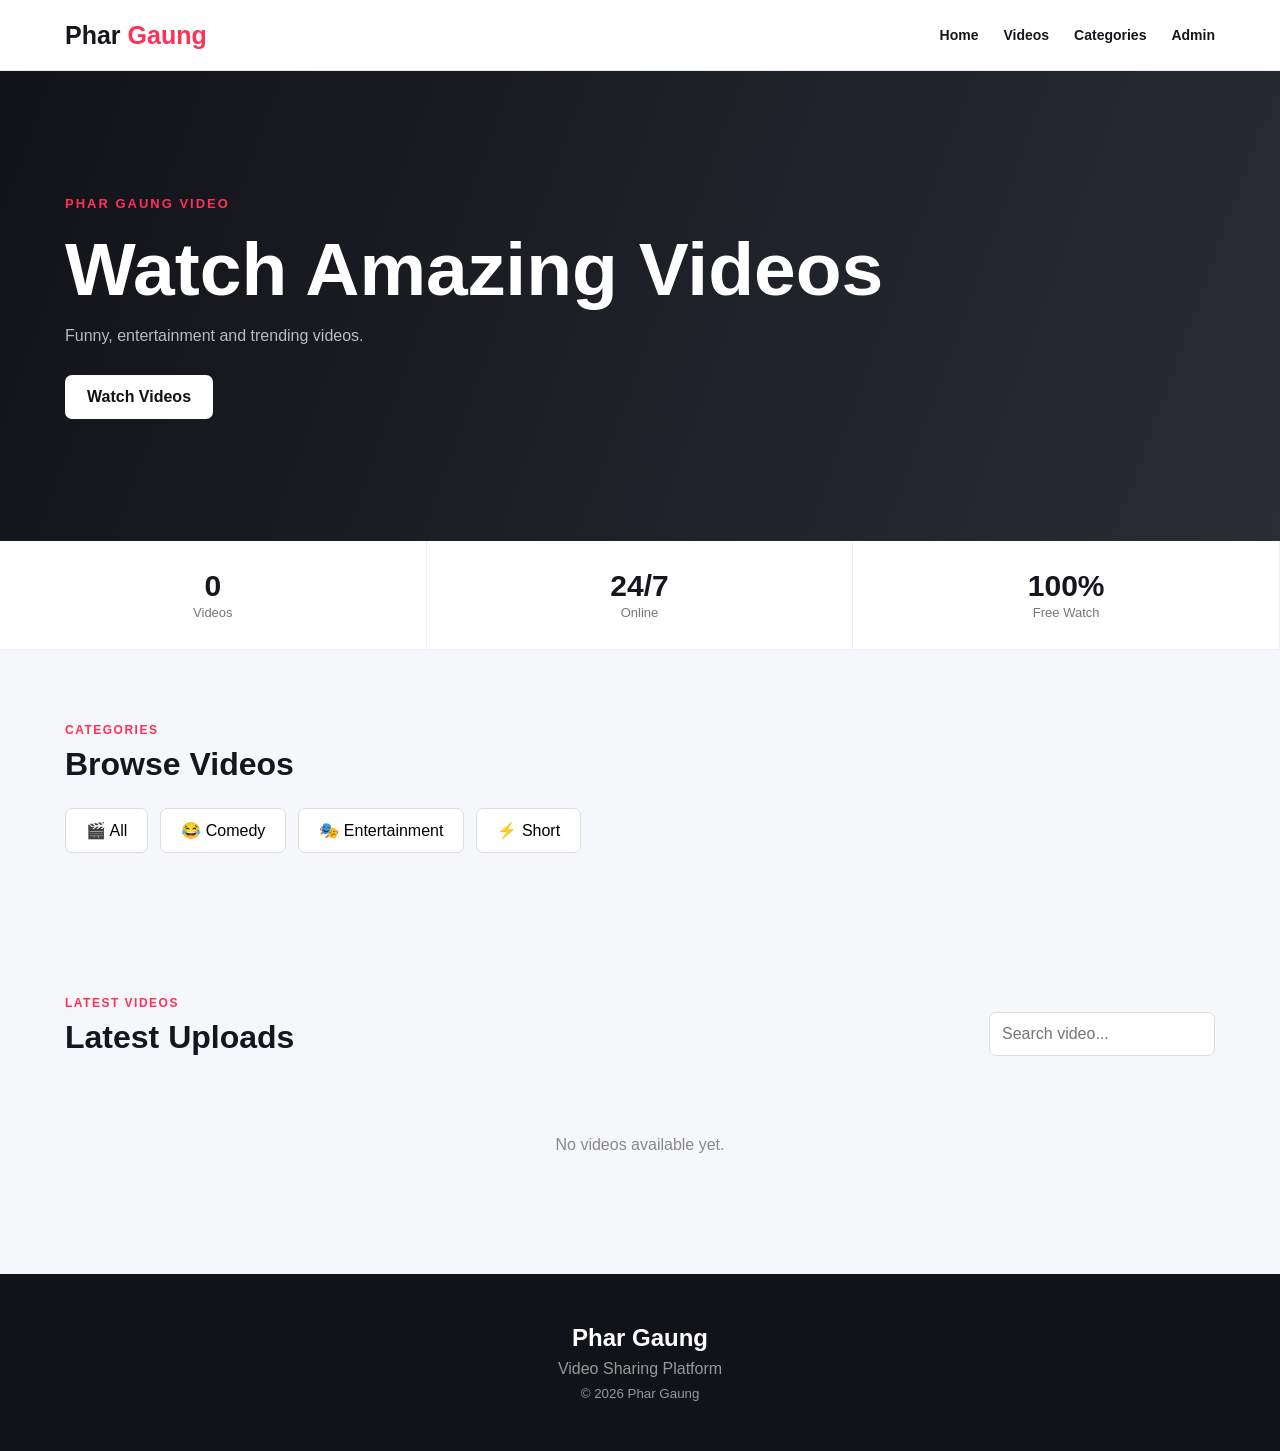
==== index.html @ 2b1dcd28 "Add files via upload" ====
<!DOCTYPE html>
<html lang="en">
<head>
    <meta charset="UTF-8">
    <meta name="viewport" content="width=device-width, initial-scale=1.0">

    <title>Phar Gaung Video</title>

    <link rel="stylesheet" href="style.css">
</head>

<body>

<header>
    <div class="nav">

        <a class="logo" href="index.html">
            Phar <span>Gaung</span>
        </a>

        <nav>
            <a href="index.html">Home</a>
            <a href="#videos">Videos</a>
            <a href="#categories">Categories</a>
            <a href="admin.html">Admin</a>
        </nav>

    </div>
</header>


<section class="hero">

    <div class="hero-content">

        <span>PHAR GAUNG VIDEO</span>

        <h1>
            Watch Amazing Videos
        </h1>

        <p>
            Funny, entertainment and trending videos.
        </p>

        <a href="#videos" class="btn">
            Watch Videos
        </a>

    </div>

</section>


<section class="stats">

    <div>
        <strong id="videoCount">0</strong>
        <span>Videos</span>
    </div>

    <div>
        <strong>24/7</strong>
        <span>Online</span>
    </div>

    <div>
        <strong>100%</strong>
        <span>Free Watch</span>
    </div>

</section>


<section id="categories" class="section">

    <div class="section-title">

        <span>CATEGORIES</span>

        <h2>
            Browse Videos
        </h2>

    </div>

    <div class="categories">

        <button data-category="all">
            🎬 All
        </button>

        <button data-category="comedy">
            😂 Comedy
        </button>

        <button data-category="entertainment">
            🎭 Entertainment
        </button>

        <button data-category="short">
            ⚡ Short
        </button>

    </div>

</section>


<section id="videos" class="section">

    <div class="section-head">

        <div>
            <span>LATEST VIDEOS</span>

            <h2>
                Latest Uploads
            </h2>
        </div>

        <input
            type="search"
            id="search"
            placeholder="Search video..."
        >

    </div>


    <div
        id="videoGrid"
        class="video-grid">
    </div>


    <div
        id="empty"
        class="empty">

        No videos available yet.

    </div>

</section>


<div
    id="playerModal"
    class="modal">

    <div class="player">

        <button id="closePlayer">
            ×
        </button>

        <video
            id="videoPlayer"
            controls>
        </video>

        <h2 id="playerTitle"></h2>

        <p id="playerDescription"></p>

    </div>

</div>


<footer>

    <h2>
        Phar Gaung
    </h2>

    <p>
        Video Sharing Platform
    </p>

    <small>
        © 2026 Phar Gaung
    </small>

</footer>


<script src="script.js"></script>

</body>
</html>
---- style.css ----
* {
    margin: 0;
    padding: 0;
    box-sizing: border-box;
}

body {
    font-family: Arial, sans-serif;
    background: #f6f7fb;
    color: #15171c;
}

a {
    text-decoration: none;
    color: inherit;
}

button,
input,
textarea,
select {
    font: inherit;
}

button {
    cursor: pointer;
}

.nav {
    width: min(1150px, 92%);
    margin: auto;

    height: 70px;

    display: flex;
    align-items: center;
    justify-content: space-between;
}

header {
    background: white;

    border-bottom:
        1px solid #e6e7eb;

    position: sticky;
    top: 0;

    z-index: 1000;
}

.logo {
    font-size: 25px;
    font-weight: 900;
}

.logo span {
    color: #ff3158;
}

nav {
    display: flex;
    gap: 25px;
}

nav a {
    font-weight: 600;
    font-size: 14px;
}


/* HERO */

.hero {
    min-height: 470px;

    display: flex;
    align-items: center;

    background:
        linear-gradient(
            110deg,
            #111318,
            #2a2d34
        );

    color: white;
}

.hero-content {
    width: min(1150px, 92%);
    margin: auto;
}

.hero-content span {
    color: #ff3158;

    font-size: 13px;

    font-weight: bold;

    letter-spacing: 2px;
}

.hero h1 {
    font-size: clamp(42px, 7vw, 75px);

    margin: 20px 0;

    line-height: 1;
}

.hero p {
    color: #bbb;

    margin-bottom: 30px;
}

.btn {
    display: inline-block;

    background: white;

    color: #111;

    padding: 13px 22px;

    border-radius: 7px;

    font-weight: bold;
}


/* STATS */

.stats {
    background: white;

    display: grid;

    grid-template-columns:
        repeat(3, 1fr);

    border-bottom:
        1px solid #eee;
}

.stats div {
    text-align: center;

    padding: 28px;

    border-right:
        1px solid #eee;
}

.stats strong {
    display: block;

    font-size: 30px;
}

.stats span {
    color: #777;

    font-size: 13px;
}


/* SECTION */

.section {
    width: min(1150px, 92%);

    margin: auto;

    padding: 70px 0;
}

.section-title span,
.section-head span {
    color: #ff3158;

    font-size: 12px;

    font-weight: bold;

    letter-spacing: 1.5px;
}

.section-title h2,
.section-head h2 {
    margin-top: 8px;

    font-size: 32px;
}


/* CATEGORY */

.categories {
    display: flex;

    gap: 12px;

    margin-top: 25px;

    flex-wrap: wrap;
}

.categories button {
    border: 1px solid #ddd;

    background: white;

    padding: 12px 20px;

    border-radius: 7px;
}


/* VIDEO */

.section-head {
    display: flex;

    justify-content: space-between;

    align-items: end;

    margin-bottom: 30px;
}

#search {
    padding: 12px;

    border: 1px solid #ddd;

    border-radius: 7px;

    outline: none;
}

.video-grid {
    display: grid;

    grid-template-columns:
        repeat(3, 1fr);

    gap: 22px;
}

.video-card {
    background: white;

    border-radius: 9px;

    overflow: hidden;

    border: 1px solid #e6e6e6;
}

.thumbnail {
    height: 200px;

    background: #111;

    position: relative;
}

.thumbnail img {
    width: 100%;
    height: 100%;

    object-fit: cover;
}

.play {
    position: absolute;

    left: 50%;
    top: 50%;

    transform:
        translate(-50%, -50%);

    width: 50px;
    height: 50px;

    border-radius: 50%;

    border: none;

    background: white;

    font-size: 18px;
}

.video-info {
    padding: 16px;
}

.video-info h3 {
    margin-bottom: 8px;
}

.video-info p {
    color: #777;

    font-size: 13px;

    line-height: 1.5;
}

.meta {
    color: #999;

    font-size: 12px;

    margin-top: 14px;
}

.empty {
    display: none;

    text-align: center;

    color: #888;

    padding: 50px;
}


/* MODAL */

.modal {
    display: none;

    position: fixed;

    inset: 0;

    background:
        rgba(0,0,0,.75);

    align-items: center;

    justify-content: center;

    padding: 20px;

    z-index: 3000;
}

.modal.show {
    display: flex;
}

.player {
    width: min(900px, 100%);

    background: white;

    padding: 20px;

    border-radius: 10px;

    position: relative;
}

.player button {
    position: absolute;

    right: 12px;
    top: 8px;

    border: none;

    background: white;

    font-size: 28px;

    z-index: 2;
}

.player video {
    width: 100%;

    max-height: 70vh;

    background: black;
}

.player h2 {
    margin-top: 15px;
}


/* ADMIN */

.admin-page {
    width: min(900px, 92%);

    margin: auto;

    padding: 60px 0;
}

.admin-box,
.upload-box {
    background: white;

    padding: 30px;

    border-radius: 10px;

    border: 1px solid #e5e5e5;
}

.admin-box {
    max-width: 450px;

    margin: auto;
}

.admin-box h1 {
    margin-bottom: 8px;
}

.admin-box p {
    color: #777;

    margin-bottom: 20px;
}

.admin-box input,
.upload-box input,
.upload-box textarea,
.upload-box select {
    width: 100%;

    padding: 13px;

    border: 1px solid #ddd;

    border-radius: 7px;

    margin-bottom: 15px;

    outline: none;
}

.upload-box textarea {
    min-height: 120px;

    resize: vertical;
}

.admin-btn {
    width: 100%;

    border: none;

    background: #111318;

    color: white;

    padding: 13px;

    border-radius: 7px;

    font-weight: bold;
}

.hidden {
    display: none;
}

.admin-top {
    display: flex;

    justify-content: space-between;

    align-items: center;

    margin-bottom: 25px;
}

.admin-top span {
    color: #ff3158;

    font-size: 12px;

    font-weight: bold;
}

#logoutBtn {
    border: 1px solid #ddd;

    background: white;

    padding: 9px 15px;

    border-radius: 6px;
}

.manage-title {
    margin: 40px 0 20px;
}

.admin-video {
    background: white;

    padding: 15px;

    border-radius: 8px;

    margin-bottom: 10px;

    display: flex;

    justify-content: space-between;

    align-items: center;
}


/* FOOTER */

footer {
    background: #111318;

    color: white;

    text-align: center;

    padding: 50px 20px;
}

footer p,
footer small {
    color: #999;

    display: block;

    margin-top: 8px;
}


/* MOBILE */

@media(max-width: 750px) {

    nav {
        display: none;
    }

    .video-grid {
        grid-template-columns: 1fr;
    }

    .section-head {
        flex-direction: column;

        align-items: stretch;

        gap: 20px;
    }

    #search {
        width: 100%;
    }

    .hero h1 {
        font-size: 45px;
    }

}

@media(max-width: 500px) {

    .stats strong {
        font-size: 22px;
    }

    .stats div {
        padding: 20px 5px;
    }

}
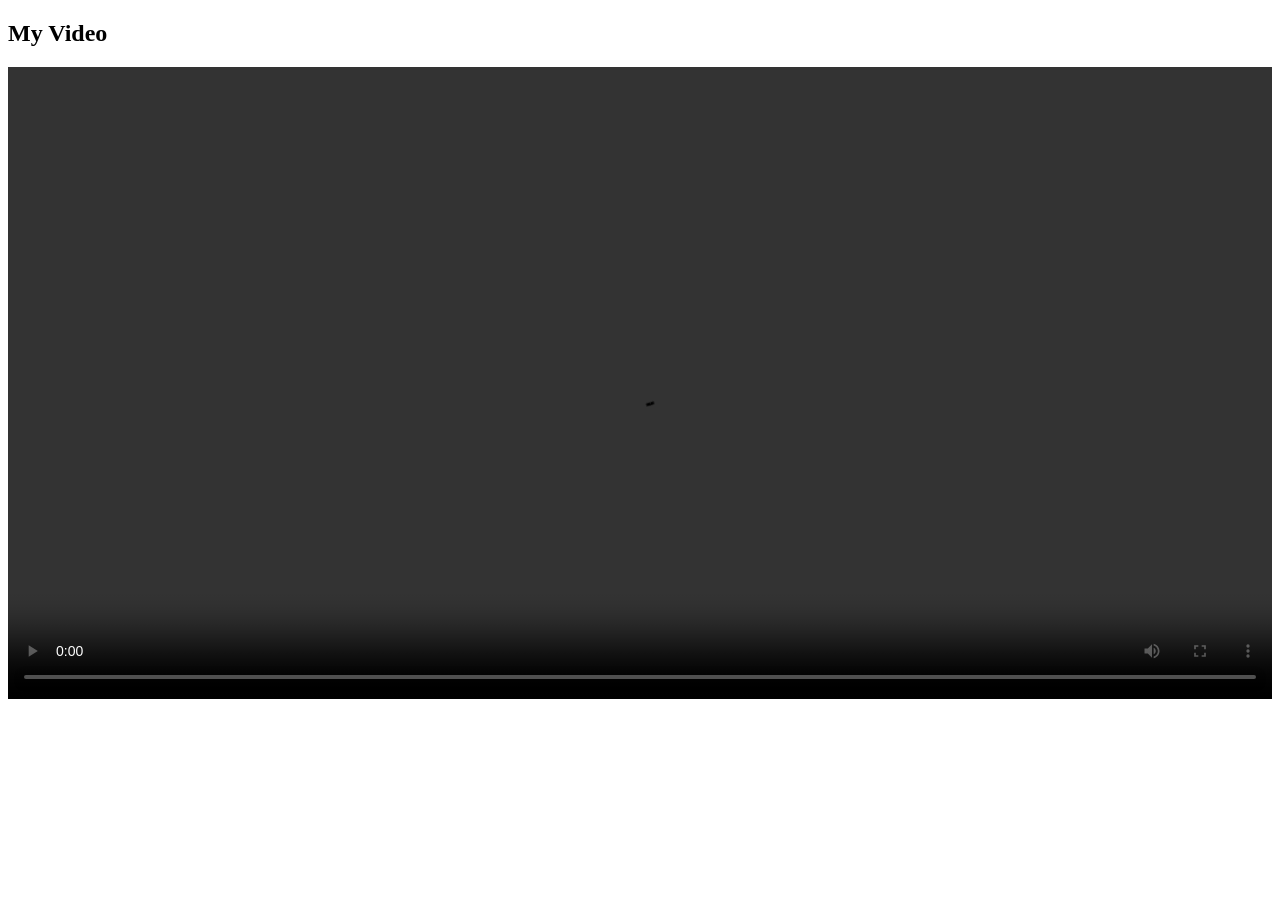
==== commit 1feeca7a: "Update index.html" ====
--- a/index.html
+++ b/index.html
@@ -1,192 +1,21 @@
 <!DOCTYPE html>
-<html lang="en">
+<html>
 <head>
-    <meta charset="UTF-8">
-    <meta name="viewport" content="width=device-width, initial-scale=1.0">
-
-    <title>Phar Gaung Video</title>
-
-    <link rel="stylesheet" href="style.css">
+  <meta charset="UTF-8">
+  <meta name="viewport" content="width=device-width, initial-scale=1.0">
+  <title>My Video</title>
 </head>
 
 <body>
 
-<header>
-    <div class="nav">
+<h2>My Video</h2>
 
-        <a class="logo" href="index.html">
-            Phar <span>Gaung</span>
-        </a>
-
-        <nav>
-            <a href="index.html">Home</a>
-            <a href="#videos">Videos</a>
-            <a href="#categories">Categories</a>
-            <a href="admin.html">Admin</a>
-        </nav>
-
-    </div>
-</header>
-
-
-<section class="hero">
-
-    <div class="hero-content">
-
-        <span>PHAR GAUNG VIDEO</span>
-
-        <h1>
-            Watch Amazing Videos
-        </h1>
-
-        <p>
-            Funny, entertainment and trending videos.
-        </p>
-
-        <a href="#videos" class="btn">
-            Watch Videos
-        </a>
-
-    </div>
-
-</section>
-
-
-<section class="stats">
-
-    <div>
-        <strong id="videoCount">0</strong>
-        <span>Videos</span>
-    </div>
-
-    <div>
-        <strong>24/7</strong>
-        <span>Online</span>
-    </div>
-
-    <div>
-        <strong>100%</strong>
-        <span>Free Watch</span>
-    </div>
-
-</section>
-
-
-<section id="categories" class="section">
-
-    <div class="section-title">
-
-        <span>CATEGORIES</span>
-
-        <h2>
-            Browse Videos
-        </h2>
-
-    </div>
-
-    <div class="categories">
-
-        <button data-category="all">
-            🎬 All
-        </button>
-
-        <button data-category="comedy">
-            😂 Comedy
-        </button>
-
-        <button data-category="entertainment">
-            🎭 Entertainment
-        </button>
-
-        <button data-category="short">
-            ⚡ Short
-        </button>
-
-    </div>
-
-</section>
-
-
-<section id="videos" class="section">
-
-    <div class="section-head">
-
-        <div>
-            <span>LATEST VIDEOS</span>
-
-            <h2>
-                Latest Uploads
-            </h2>
-        </div>
-
-        <input
-            type="search"
-            id="search"
-            placeholder="Search video..."
-        >
-
-    </div>
-
-
-    <div
-        id="videoGrid"
-        class="video-grid">
-    </div>
-
-
-    <div
-        id="empty"
-        class="empty">
-
-        No videos available yet.
-
-    </div>
-
-</section>
-
-
-<div
-    id="playerModal"
-    class="modal">
-
-    <div class="player">
-
-        <button id="closePlayer">
-            ×
-        </button>
-
-        <video
-            id="videoPlayer"
-            controls>
-        </video>
-
-        <h2 id="playerTitle"></h2>
-
-        <p id="playerDescription"></p>
-
-    </div>
-
-</div>
-
-
-<footer>
-
-    <h2>
-        Phar Gaung
-    </h2>
-
-    <p>
-        Video Sharing Platform
-    </p>
-
-    <small>
-        © 2026 Phar Gaung
-    </small>
-
-</footer>
-
-
-<script src="script.js"></script>
+<video controls playsinline width="100%">
+  <source
+    src="https://res.cloudinary.com/lulxogem/video/upload/60fcc87208ab14282df0141507d62393.mp4"
+    type="video/mp4"
+  >
+</video>
 
 </body>
-</html>+</html>
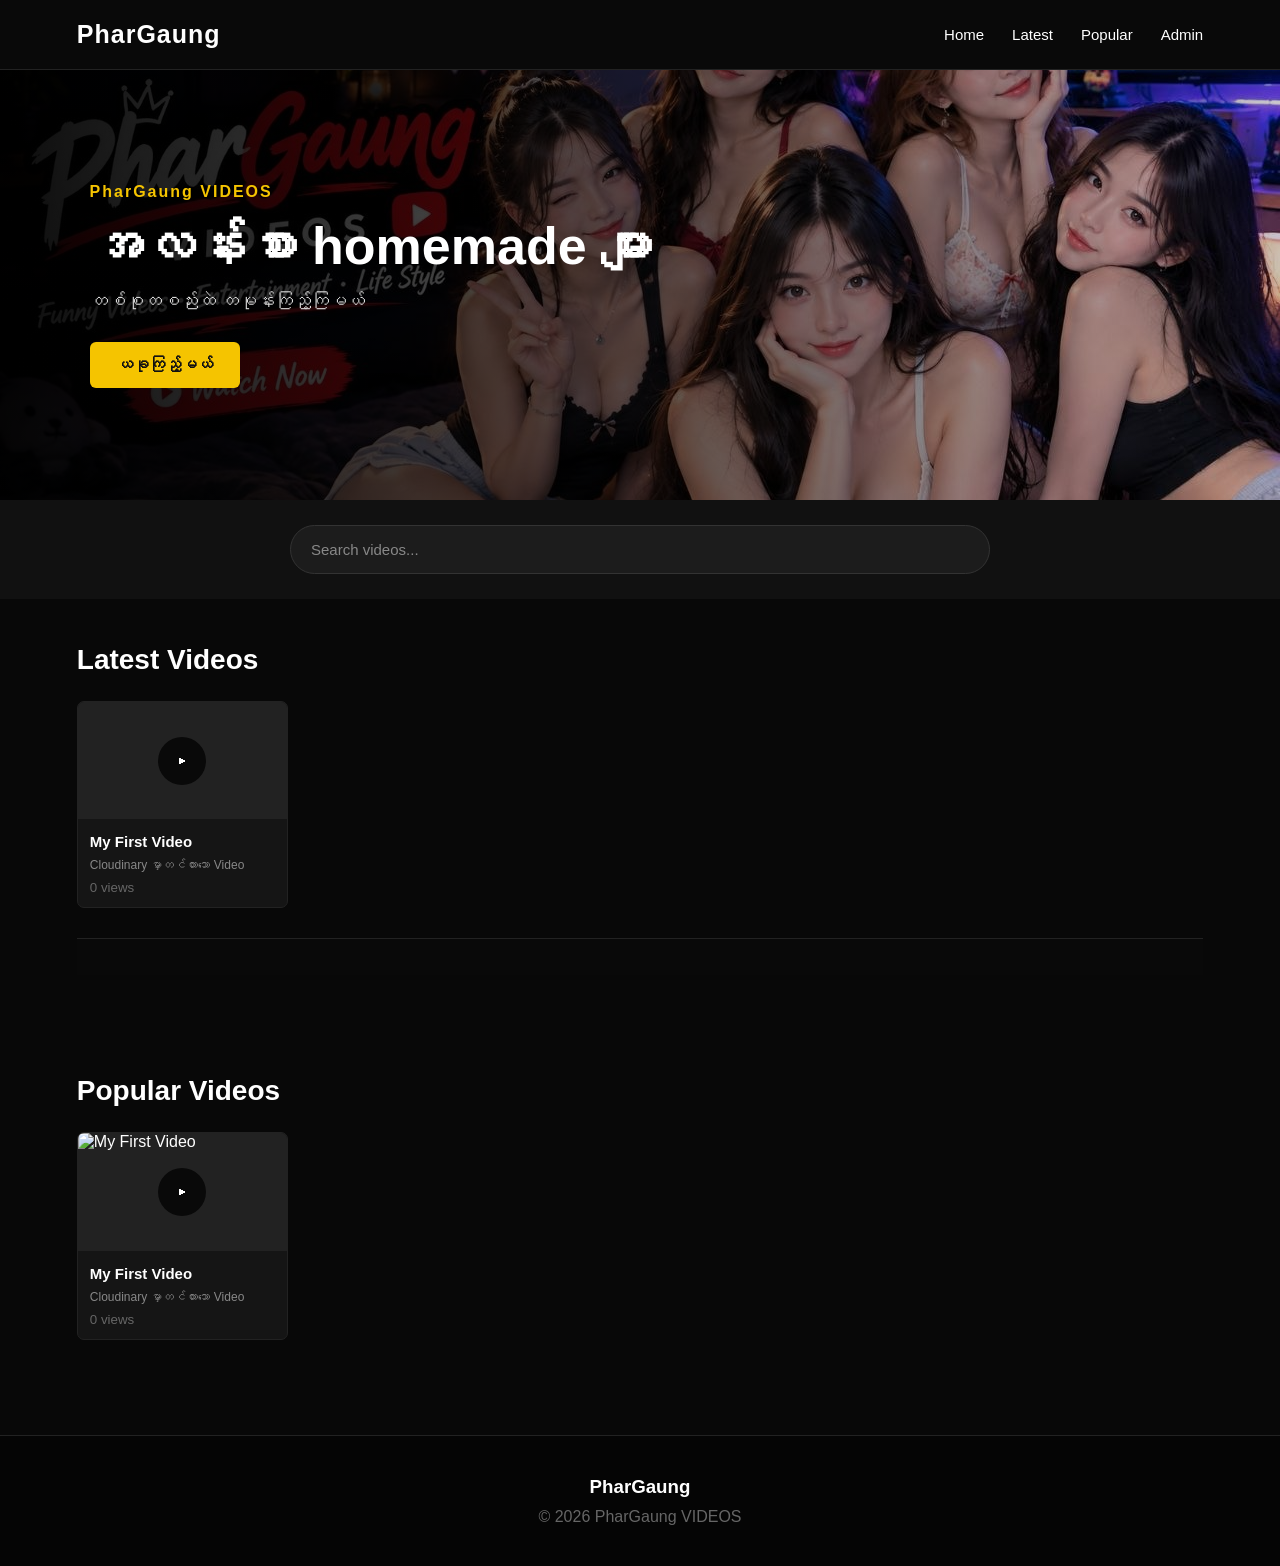
==== commit b95874c6: "Add files via upload" ====
--- a/index.html
+++ b/index.html
@@ -1,21 +1,113 @@
 <!DOCTYPE html>
-<html>
+<html lang="my">
 <head>
   <meta charset="UTF-8">
   <meta name="viewport" content="width=device-width, initial-scale=1.0">
-  <title>My Video</title>
+
+  <title>PharGaung VIDEOS</title>
+
+  <link rel="stylesheet" href="style.css">
 </head>
 
 <body>
 
-<h2>My Video</h2>
+<header class="header">
 
-<video controls playsinline width="100%">
-  <source
-    src="https://res.cloudinary.com/lulxogem/video/upload/60fcc87208ab14282df0141507d62393.mp4"
-    type="video/mp4"
+  <div class="logo">
+    PharGaung
+  </div>
+
+  <nav id="mainNav">
+    <a href="index.html">Home</a>
+    <a href="#latest">Latest</a>
+    <a href="#popular">Popular</a>
+    <a href="login.html">Admin</a>
+  </nav>
+
+  <button class="menu-btn" onclick="toggleMenu()">
+    ☰
+  </button>
+
+</header>
+
+
+<section class="hero">
+
+  <div class="hero-content">
+
+    <span>PharGaung VIDEOS</span>
+
+    <h1>
+      အလန်းစား homemade များ
+    </h1>
+
+    <p>
+      တစ်စုတစည်းထဲ
+      တမုန်းကြည့်ကြမယ်
+    </p>
+
+    <a href="#latest" class="watch-btn">
+      ယခုကြည့်မယ်
+    </a>
+
+  </div>
+
+</section>
+
+
+<div class="search-area">
+
+  <input
+    type="text"
+    id="searchInput"
+    placeholder="Search videos..."
+    oninput="searchVideos()"
   >
-</video>
+
+</div>
+
+
+<main>
+
+  <section id="latest" class="video-section">
+
+    <div class="section-title">
+      <h2>Latest Videos</h2>
+    </div>
+
+    <div id="videoGrid" class="video-grid"></div>
+
+    <!-- PAGINATION -->
+    <div id="pagination" class="pagination"></div>
+
+  </section>
+
+
+  <section id="popular" class="video-section">
+
+    <div class="section-title">
+      <h2>Popular Videos</h2>
+    </div>
+
+    <div id="popularGrid" class="video-grid"></div>
+
+  </section>
+
+</main>
+
+
+<footer>
+
+  <h3>PharGaung</h3>
+
+  <p>
+    © 2026 PharGaung VIDEOS
+  </p>
+
+</footer>
+
+
+<script src="script.js"></script>
 
 </body>
-</html>
+</html>
--- a/style.css
+++ b/style.css
@@ -0,0 +1,1155 @@
+* {
+  margin: 0;
+  padding: 0;
+  box-sizing: border-box;
+}
+
+
+body {
+  font-family: Arial, sans-serif;
+  background: #080808;
+  color: #fff;
+}
+
+
+/* =========================
+   HEADER
+========================= */
+
+.header {
+
+  width: 100%;
+  height: 70px;
+
+  background: #090909;
+
+  display: flex;
+  align-items: center;
+  justify-content: space-between;
+
+  padding: 0 6%;
+
+  border-bottom: 1px solid #222;
+
+  position: sticky;
+  top: 0;
+
+  z-index: 999;
+}
+
+
+.logo {
+
+  color: #fff;
+
+  font-size: 25px;
+
+  font-weight: 900;
+
+  letter-spacing: 1px;
+}
+
+
+nav {
+
+  display: flex;
+
+  align-items: center;
+
+  gap: 28px;
+}
+
+
+nav a {
+
+  color: #fff;
+
+  text-decoration: none;
+
+  font-size: 15px;
+}
+
+
+nav a:hover {
+
+  color: #f5c400;
+
+}
+
+
+.menu-btn {
+
+  display: none;
+
+  background: transparent;
+
+  border: none;
+
+  color: white;
+
+  font-size: 28px;
+
+  cursor: pointer;
+
+}
+
+
+/* =========================
+   HERO
+========================= */
+
+.hero {
+
+  min-height: 430px;
+
+  display: flex;
+
+  align-items: center;
+
+  padding: 60px 7%;
+
+  background:
+
+    linear-gradient(
+      90deg,
+      rgba(0,0,0,.95),
+      rgba(0,0,0,.65),
+      rgba(0,0,0,.2)
+    ),
+
+    url("images/hero.jpg");
+
+  background-size: cover;
+
+  background-position: center;
+
+}
+
+
+.hero-content {
+
+  max-width: 650px;
+
+}
+
+
+.hero-content span {
+
+  color: #f5c400;
+
+  font-weight: bold;
+
+  letter-spacing: 2px;
+
+}
+
+
+.hero h1 {
+
+  font-size: 52px;
+
+  margin: 15px 0;
+
+}
+
+
+.hero p {
+
+  color: #ddd;
+
+  font-size: 18px;
+
+  margin-bottom: 30px;
+
+}
+
+
+.watch-btn {
+
+  display: inline-block;
+
+  background: #f5c400;
+
+  color: #111;
+
+  text-decoration: none;
+
+  padding: 14px 27px;
+
+  border-radius: 6px;
+
+  font-weight: bold;
+
+}
+
+
+/* =========================
+   SEARCH
+========================= */
+
+.search-area {
+
+  padding: 25px 6%;
+
+  background: #111;
+
+}
+
+
+.search-area input {
+
+  display: block;
+
+  width: 100%;
+
+  max-width: 700px;
+
+  margin: auto;
+
+  padding: 15px 20px;
+
+  border-radius: 30px;
+
+  border: 1px solid #333;
+
+  background: #1c1c1c;
+
+  color: white;
+
+  outline: none;
+
+  font-size: 15px;
+
+}
+
+
+.search-area input::placeholder {
+
+  color: #888;
+
+}
+
+
+/* =========================
+   VIDEO SECTION
+========================= */
+
+.video-section {
+
+  padding: 45px 6%;
+
+}
+
+
+.section-title {
+
+  margin-bottom: 25px;
+
+}
+
+
+.section-title h2 {
+
+  font-size: 28px;
+
+}
+
+
+.video-grid {
+
+  display: grid;
+
+  grid-template-columns:
+    repeat(5, minmax(0, 1fr));
+
+  gap: 18px;
+
+}
+
+
+/* =========================
+   VIDEO CARD
+========================= */
+
+.video-card {
+
+  background: #151515;
+
+  border-radius: 7px;
+
+  overflow: hidden;
+
+  cursor: pointer;
+
+  border: 1px solid #222;
+
+  transition: .25s;
+
+}
+
+
+.video-card:hover {
+
+  transform: translateY(-5px);
+
+  border-color: #555;
+
+}
+
+
+.thumbnail-box {
+
+  width: 100%;
+
+  aspect-ratio: 16 / 9;
+
+  position: relative;
+
+  overflow: hidden;
+
+  background: #222;
+
+}
+
+
+.thumbnail {
+
+  width: 100%;
+
+  height: 100%;
+
+  object-fit: cover;
+
+}
+
+
+.play-icon {
+
+  position: absolute;
+
+  left: 50%;
+
+  top: 50%;
+
+  transform:
+    translate(-50%, -50%);
+
+  width: 48px;
+
+  height: 48px;
+
+  display: flex;
+
+  align-items: center;
+
+  justify-content: center;
+
+  background: rgba(0,0,0,.75);
+
+  border-radius: 50%;
+
+  color: white;
+
+}
+
+
+.video-info {
+
+  padding: 12px;
+
+}
+
+
+.video-info h3 {
+
+  font-size: 15px;
+
+  line-height: 1.4;
+
+  margin-bottom: 6px;
+
+}
+
+
+.video-info p {
+
+  color: #888;
+
+  font-size: 12px;
+
+}
+
+
+.video-info small {
+
+  display: block;
+
+  margin-top: 8px;
+
+  color: #666;
+
+}
+
+
+/* =========================
+   PAGINATION
+========================= */
+
+.pagination {
+
+  display: flex;
+
+  justify-content: center;
+
+  align-items: center;
+
+  gap: 8px;
+
+  margin: 30px auto 10px;
+
+  padding: 18px;
+
+  background: #090909;
+
+  border-top: 1px solid #222;
+
+}
+
+
+.page-number,
+.page-arrow {
+
+  width: 72px;
+
+  height: 58px;
+
+  border: none;
+
+  border-radius: 7px;
+
+  background: #272727;
+
+  color: white;
+
+  font-size: 20px;
+
+  font-weight: bold;
+
+  cursor: pointer;
+
+}
+
+
+.page-number:hover,
+.page-arrow:hover {
+
+  background: #3a3a3a;
+
+}
+
+
+.page-number.active {
+
+  background: #f5c400;
+
+  color: #111;
+
+}
+
+
+.page-arrow {
+
+  font-size: 32px;
+
+}
+
+
+/* =========================
+   WATCH PAGE
+========================= */
+
+.watch-page {
+
+  width: 100%;
+
+  max-width: 1100px;
+
+  margin: auto;
+
+  padding: 35px 20px;
+
+}
+
+
+.player-box {
+
+  width: 100%;
+
+  background: #000;
+
+  border-radius: 8px;
+
+  overflow: hidden;
+
+}
+
+
+.player-box video {
+
+  width: 100%;
+
+  display: block;
+
+  max-height: 75vh;
+
+}
+
+
+.watch-info {
+
+  margin-top: 20px;
+
+  padding: 25px;
+
+  background: #151515;
+
+  border-radius: 8px;
+
+}
+
+
+.watch-info h1 {
+
+  margin-bottom: 12px;
+
+}
+
+
+.watch-info p {
+
+  color: #aaa;
+
+  line-height: 1.7;
+
+}
+
+
+.watch-meta {
+
+  margin-top: 15px;
+
+  color: #777;
+
+}
+
+
+.back-btn {
+
+  display: inline-block;
+
+  margin-top: 20px;
+
+  padding: 12px 20px;
+
+  background: #f5c400;
+
+  color: #111;
+
+  text-decoration: none;
+
+  border-radius: 6px;
+
+  font-weight: bold;
+
+}
+
+
+/* =========================
+   LOGIN
+========================= */
+
+.login-page {
+
+  min-height: 100vh;
+
+  display: flex;
+
+  justify-content: center;
+
+  align-items: center;
+
+  background: #080808;
+
+}
+
+
+.login-box {
+
+  width: 92%;
+
+  max-width: 420px;
+
+  padding: 35px;
+
+  background: #151515;
+
+  border: 1px solid #292929;
+
+  border-radius: 12px;
+
+}
+
+
+.login-logo {
+
+  text-align: center;
+
+  font-size: 28px;
+
+  font-weight: 900;
+
+  margin-bottom: 20px;
+
+}
+
+
+.login-box h2 {
+
+  text-align: center;
+
+  margin-bottom: 10px;
+
+}
+
+
+.login-box p {
+
+  text-align: center;
+
+  color: #888;
+
+  margin-bottom: 25px;
+
+}
+
+
+.login-box input {
+
+  width: 100%;
+
+  padding: 14px;
+
+  margin-bottom: 15px;
+
+  background: #222;
+
+  border: 1px solid #333;
+
+  border-radius: 6px;
+
+  color: white;
+
+  outline: none;
+
+}
+
+
+.login-box button {
+
+  width: 100%;
+
+  padding: 14px;
+
+  background: #f5c400;
+
+  border: none;
+
+  border-radius: 6px;
+
+  font-weight: bold;
+
+  cursor: pointer;
+
+}
+
+
+.login-box a {
+
+  display: block;
+
+  text-align: center;
+
+  margin-top: 20px;
+
+  color: #aaa;
+
+  text-decoration: none;
+
+}
+
+
+.login-error {
+
+  text-align: center;
+
+  color: #ff4444;
+
+  margin-top: 15px;
+
+}
+
+
+/* =========================
+   ADMIN
+========================= */
+
+.admin-page {
+
+  max-width: 900px;
+
+  margin: auto;
+
+  padding: 40px 20px;
+
+}
+
+
+.admin-box {
+
+  background: #151515;
+
+  border: 1px solid #292929;
+
+  border-radius: 10px;
+
+  padding: 30px;
+
+  margin-bottom: 25px;
+
+}
+
+
+.admin-box h1,
+.admin-box h2 {
+
+  margin-bottom: 10px;
+
+}
+
+
+.admin-subtitle {
+
+  color: #888;
+
+}
+
+
+.admin-box label {
+
+  display: block;
+
+  margin-top: 20px;
+
+  margin-bottom: 8px;
+
+  font-weight: bold;
+
+}
+
+
+.admin-box input[type="text"],
+.admin-box textarea {
+
+  width: 100%;
+
+  padding: 14px;
+
+  background: #222;
+
+  color: white;
+
+  border: 1px solid #333;
+
+  border-radius: 6px;
+
+  outline: none;
+
+}
+
+
+.admin-box textarea {
+
+  height: 110px;
+
+  resize: vertical;
+
+}
+
+
+.admin-box input[type="file"] {
+
+  width: 100%;
+
+  padding: 12px;
+
+  background: #222;
+
+  color: white;
+
+  border-radius: 6px;
+
+}
+
+
+.upload-btn {
+
+  width: 100%;
+
+  margin-top: 25px;
+
+  padding: 15px;
+
+  background: #f5c400;
+
+  border: none;
+
+  border-radius: 6px;
+
+  font-weight: bold;
+
+  cursor: pointer;
+
+}
+
+
+#uploadProgress {
+
+  width: 100%;
+
+  height: 25px;
+
+  margin-top: 20px;
+
+}
+
+
+.upload-status {
+
+  text-align: center;
+
+  margin-top: 15px;
+
+  color: #aaa;
+
+}
+
+
+.admin-video-list {
+
+  margin-top: 20px;
+
+}
+
+
+.admin-video-item {
+
+  display: flex;
+
+  justify-content: space-between;
+
+  align-items: center;
+
+  gap: 15px;
+
+  padding: 15px 0;
+
+  border-bottom: 1px solid #292929;
+
+}
+
+
+.admin-video-item p {
+
+  color: #777;
+
+  margin-top: 5px;
+
+}
+
+
+.delete-btn {
+
+  background: #d00000;
+
+  color: white;
+
+  border: none;
+
+  padding: 9px 14px;
+
+  border-radius: 5px;
+
+}
+
+
+.admin-actions {
+
+  display: flex;
+
+  align-items: center;
+
+  gap: 15px;
+
+}
+
+
+.admin-actions a {
+
+  color: white;
+
+  text-decoration: none;
+
+}
+
+
+.logout-btn {
+
+  background: #d00000;
+
+  color: white;
+
+  border: none;
+
+  padding: 9px 14px;
+
+  border-radius: 5px;
+
+}
+
+
+/* =========================
+   FOOTER
+========================= */
+
+footer {
+
+  margin-top: 50px;
+
+  padding: 40px;
+
+  text-align: center;
+
+  background: #050505;
+
+  border-top: 1px solid #222;
+
+}
+
+
+footer p {
+
+  margin-top: 10px;
+
+  color: #666;
+
+}
+
+
+/* =========================
+   TABLET
+========================= */
+
+@media(max-width: 1100px) {
+
+  .video-grid {
+
+    grid-template-columns:
+      repeat(4, minmax(0, 1fr));
+
+  }
+
+}
+
+
+/* =========================
+   MOBILE
+========================= */
+
+@media(max-width: 700px) {
+
+  .header {
+
+    height: 60px;
+
+    padding: 0 5%;
+
+  }
+
+
+  .logo {
+
+    font-size: 21px;
+
+  }
+
+
+  nav {
+
+    display: none;
+
+    position: absolute;
+
+    top: 60px;
+
+    left: 0;
+
+    width: 100%;
+
+    background: #090909;
+
+    flex-direction: column;
+
+    gap: 0;
+
+    border-top: 1px solid #222;
+
+  }
+
+
+  nav.active {
+
+    display: flex;
+
+  }
+
+
+  nav a {
+
+    padding: 17px 6%;
+
+    border-bottom: 1px solid #222;
+
+  }
+
+
+  .menu-btn {
+
+    display: block;
+
+  }
+
+
+  .hero {
+
+    min-height: 360px;
+
+    padding: 40px 6%;
+
+  }
+
+
+  .hero h1 {
+
+    font-size: 34px;
+
+  }
+
+
+  .hero p {
+
+    font-size: 15px;
+
+  }
+
+
+  .video-section {
+
+    padding: 30px 4%;
+
+  }
+
+
+  .video-grid {
+
+    grid-template-columns:
+      repeat(2, minmax(0, 1fr));
+
+    gap: 10px;
+
+  }
+
+
+  .video-info {
+
+    padding: 9px;
+
+  }
+
+
+  .video-info h3 {
+
+    font-size: 13px;
+
+  }
+
+
+  .video-info p {
+
+    font-size: 11px;
+
+  }
+
+
+  .pagination {
+
+    gap: 5px;
+
+    overflow-x: auto;
+
+    justify-content: flex-start;
+
+  }
+
+
+  .page-number,
+  .page-arrow {
+
+    flex: 0 0 45px;
+
+    width: 45px;
+
+    height: 45px;
+
+    font-size: 16px;
+
+  }
+
+
+  .page-arrow {
+
+    font-size: 26px;
+
+  }
+
+
+  .admin-box {
+
+    padding: 20px;
+
+  }
+
+
+  .admin-actions a {
+
+    display: none;
+
+  }
+
+
+  .admin-video-item {
+
+    align-items: flex-start;
+
+  }
+
+}
